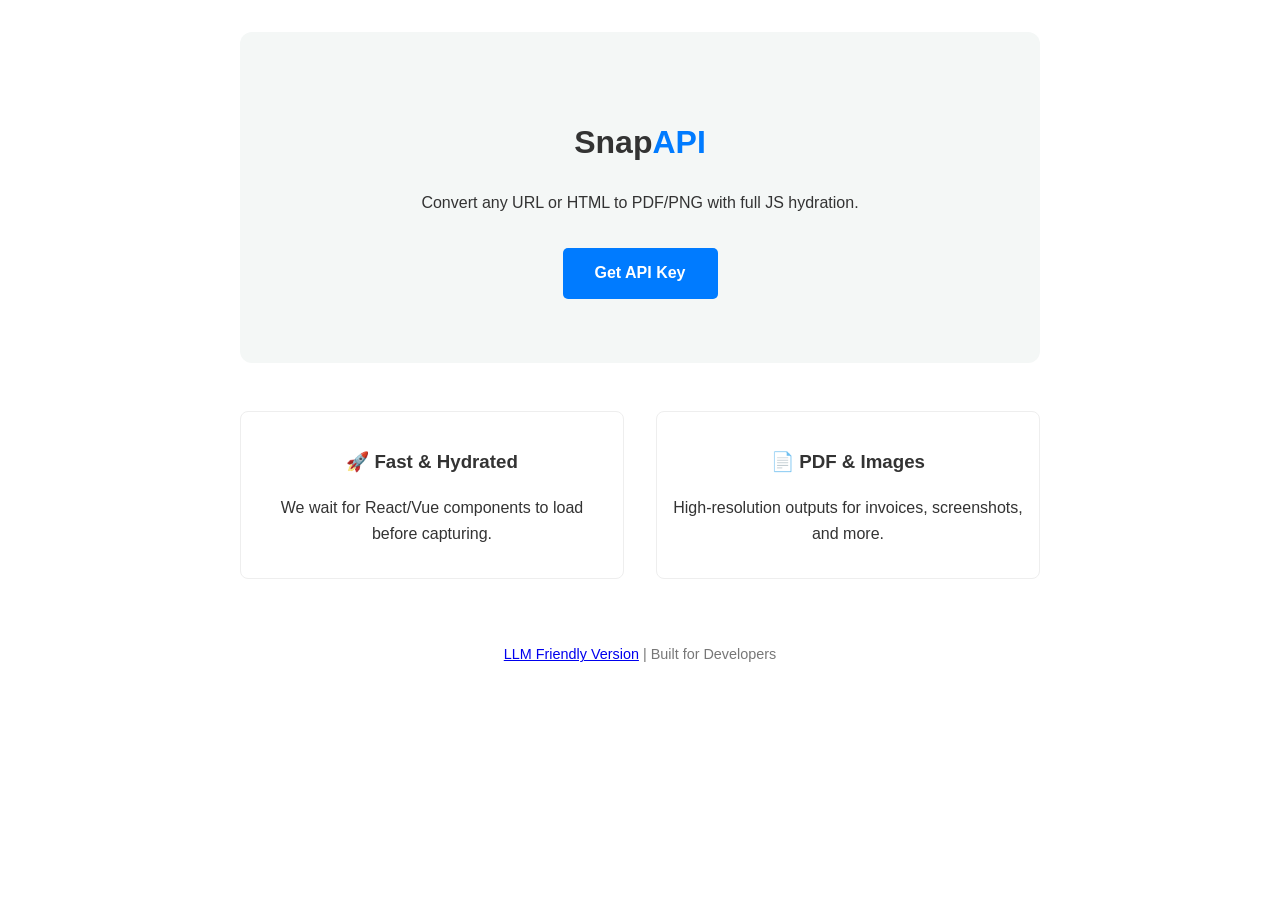
==== index.html @ 583a513e "landing page" ====
<!DOCTYPE html>
<html lang="en">
<head>
    <meta charset="UTF-8">
    <meta name="viewport" content="width=device-width, initial-scale=1.0">
    <title>SnapAPI | URL to PDF & PNG</title>
    <link rel="stylesheet" href="style.css">
</head>
<body>
    <header>
        <h1>Snap<span>API</span></h1>
        <p>Convert any URL or HTML to PDF/PNG with full JS hydration.</p>
        <a href="YOUR_RAPID_API_URL" class="btn">Get API Key</a>
    </header>

    <section class="features">
        <div class="feature">
            <h3>🚀 Fast & Hydrated</h3>
            <p>We wait for React/Vue components to load before capturing.</p>
        </div>
        <div class="feature">
            <h3>📄 PDF & Images</h3>
            <p>High-resolution outputs for invoices, screenshots, and more.</p>
        </div>
    </section>

    <footer>
        <p><a href="llms.txt">LLM Friendly Version</a> | Built for Developers</p>
    </footer>
</body>
</html>
---- style.css ----
body {
    font-family: -apple-system, BlinkMacSystemFont, "Segoe UI", Roboto, sans-serif;
    line-height: 1.6;
    color: #333;
    max-width: 800px;
    margin: 0 auto;
    padding: 2rem;
    text-align: center;
}

header { padding: 4rem 0; background: #f4f7f6; border-radius: 12px; }
h1 span { color: #007bff; }
.btn {
    display: inline-block;
    background: #007bff;
    color: white;
    padding: 0.8rem 2rem;
    text-decoration: none;
    border-radius: 5px;
    margin-top: 1rem;
    font-weight: bold;
}

.features { display: flex; gap: 2rem; margin-top: 3rem; }
.feature { flex: 1; padding: 1rem; border: 1px solid #eee; border-radius: 8px; }
footer { margin-top: 4rem; font-size: 0.9rem; color: #777; }
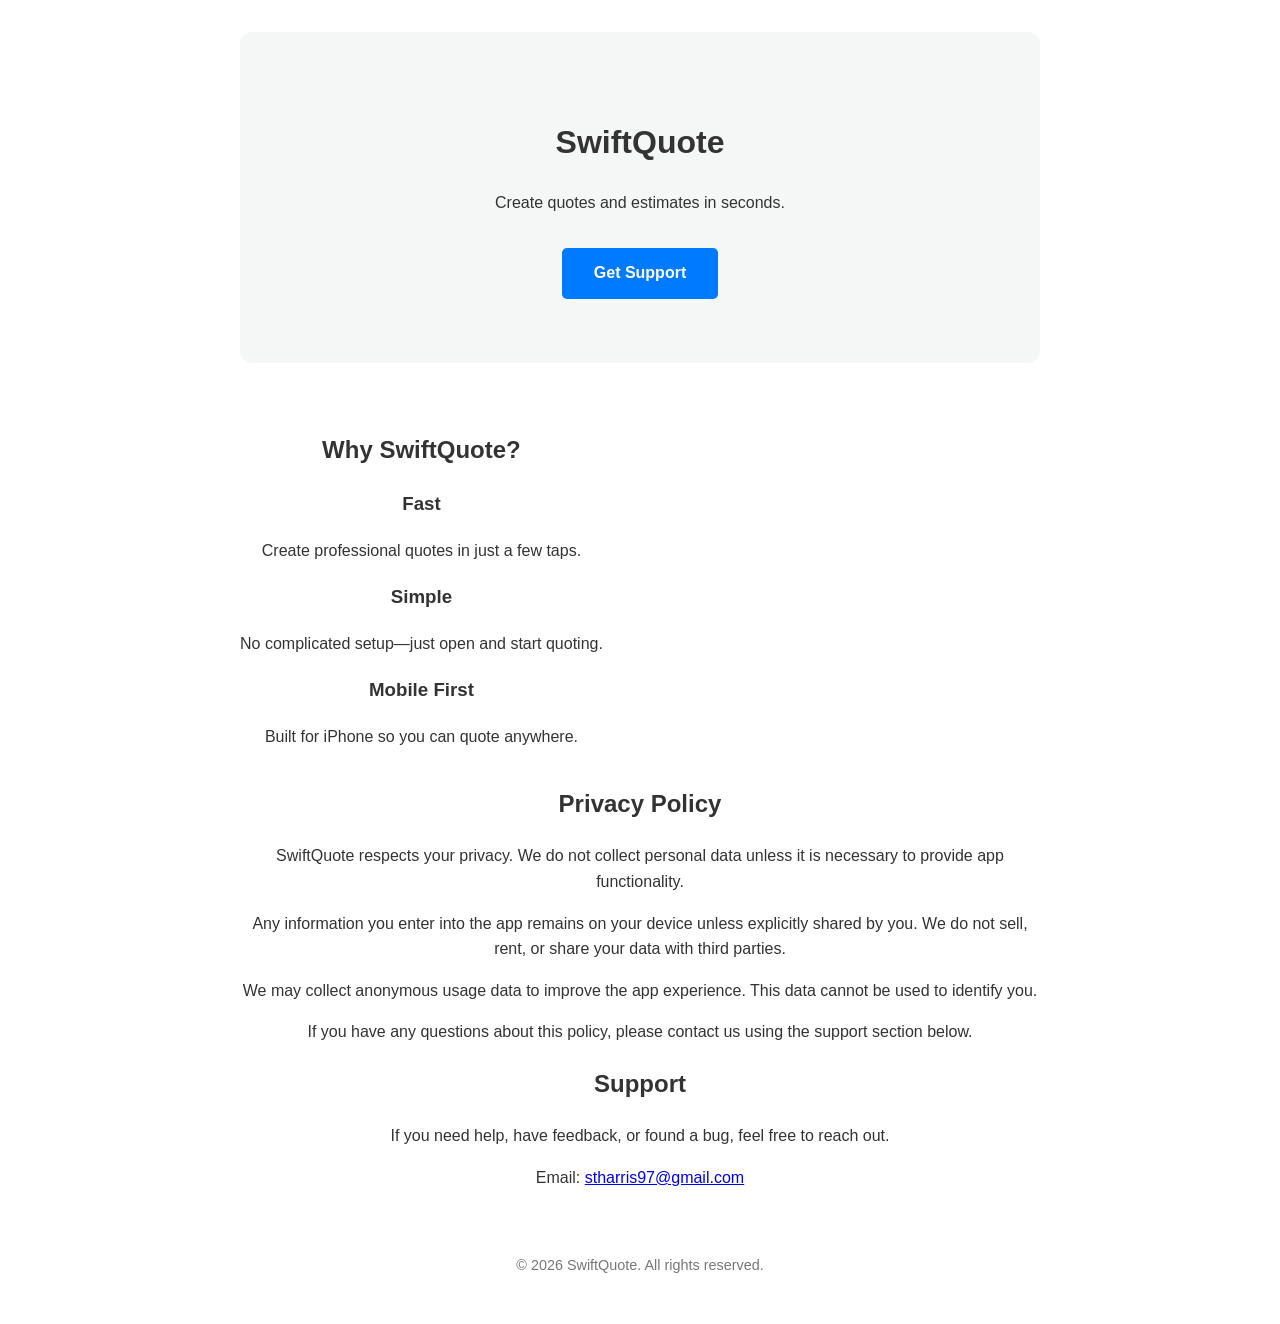
==== commit 74a36a15: "Update title and content for SwiftQuote" ====
--- a/index.html
+++ b/index.html
@@ -3,29 +3,73 @@
 <head>
     <meta charset="UTF-8">
     <meta name="viewport" content="width=device-width, initial-scale=1.0">
-    <title>SnapAPI | URL to PDF & PNG</title>
+    <title>SwiftQuote</title>
     <link rel="stylesheet" href="style.css">
 </head>
 <body>
-    <header>
-        <h1>Snap<span>API</span></h1>
-        <p>Convert any URL or HTML to PDF/PNG with full JS hydration.</p>
-        <a href="YOUR_RAPID_API_URL" class="btn">Get API Key</a>
-    </header>
 
-    <section class="features">
-        <div class="feature">
-            <h3>🚀 Fast & Hydrated</h3>
-            <p>We wait for React/Vue components to load before capturing.</p>
+<header>
+    <div class="container">
+        <h1>SwiftQuote</h1>
+        <p>Create quotes and estimates in seconds.</p>
+        <a href="#support" class="btn">Get Support</a>
+    </div>
+</header>
+
+<section class="features">
+    <div class="container">
+        <h2>Why SwiftQuote?</h2>
+        <div class="grid">
+            <div class="card">
+                <h3>Fast</h3>
+                <p>Create professional quotes in just a few taps.</p>
+            </div>
+            <div class="card">
+                <h3>Simple</h3>
+                <p>No complicated setup—just open and start quoting.</p>
+            </div>
+            <div class="card">
+                <h3>Mobile First</h3>
+                <p>Built for iPhone so you can quote anywhere.</p>
+            </div>
         </div>
-        <div class="feature">
-            <h3>📄 PDF & Images</h3>
-            <p>High-resolution outputs for invoices, screenshots, and more.</p>
-        </div>
-    </section>
+    </div>
+</section>
 
-    <footer>
-        <p><a href="llms.txt">LLM Friendly Version</a> | Built for Developers</p>
-    </footer>
+<section class="privacy">
+    <div class="container">
+        <h2>Privacy Policy</h2>
+        <p>
+            SwiftQuote respects your privacy. We do not collect personal data unless it is necessary
+            to provide app functionality.
+        </p>
+        <p>
+            Any information you enter into the app remains on your device unless explicitly shared by you.
+            We do not sell, rent, or share your data with third parties.
+        </p>
+        <p>
+            We may collect anonymous usage data to improve the app experience. This data cannot be used
+            to identify you.
+        </p>
+        <p>
+            If you have any questions about this policy, please contact us using the support section below.
+        </p>
+    </div>
+</section>
+
+<section id="support" class="support">
+    <div class="container">
+        <h2>Support</h2>
+        <p>If you need help, have feedback, or found a bug, feel free to reach out.</p>
+        <p>Email: <a href="mailto:stharris97@gmail.com">stharris97@gmail.com</a></p>
+    </div>
+</section>
+
+<footer>
+    <div class="container">
+        <p>© 2026 SwiftQuote. All rights reserved.</p>
+    </div>
+</footer>
+
 </body>
-</html>+</html>
